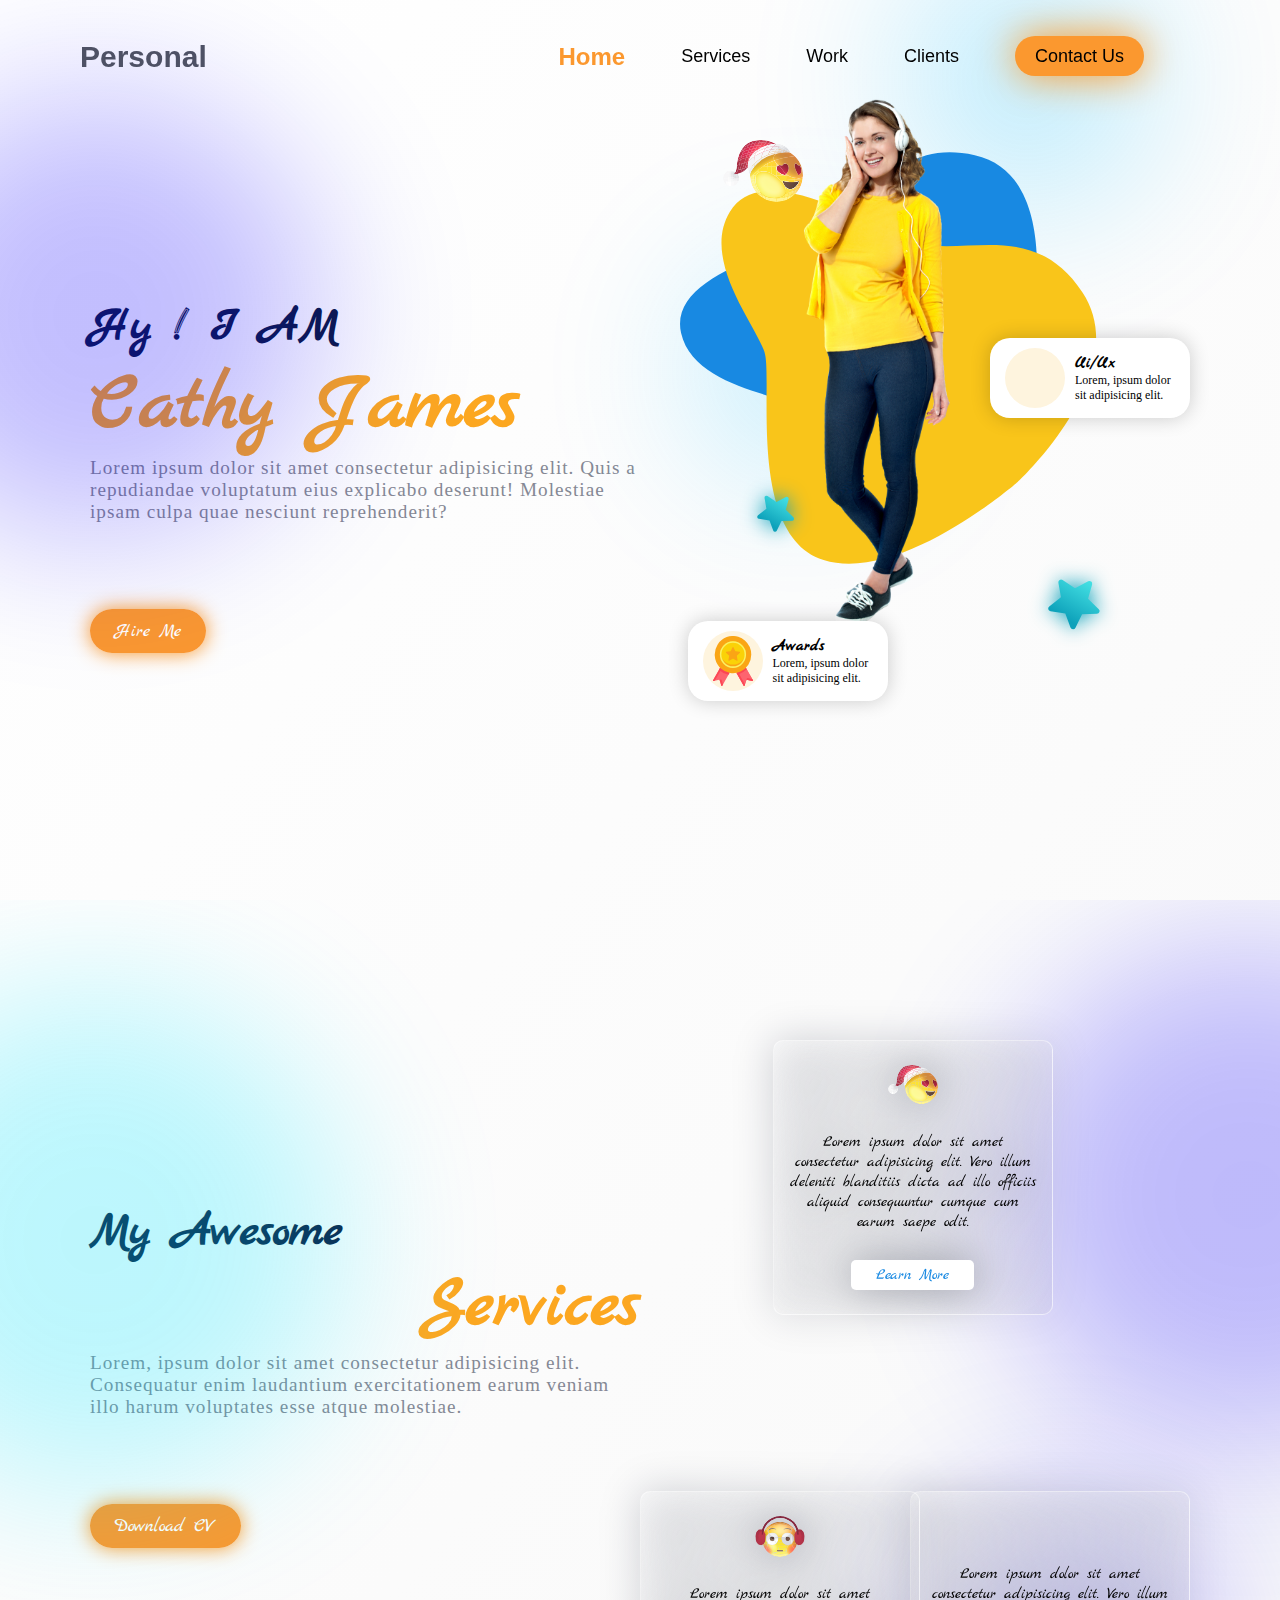
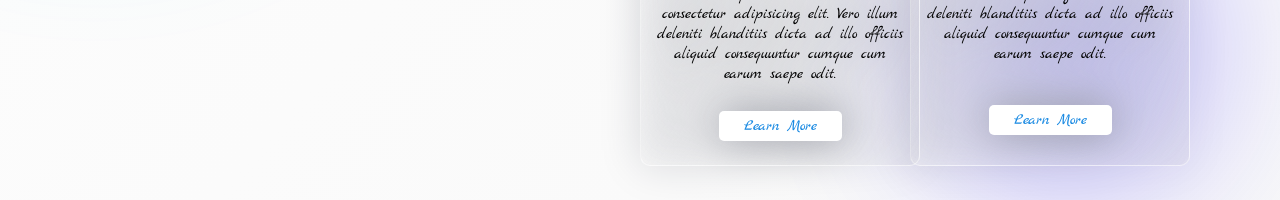
==== portfolio.html @ c38558e5 "Add : Home & Services Page" ====
<!DOCTYPE html>
<html lang="en">

<head>
    <meta charset="UTF-8">
    <meta http-equiv="X-UA-Compatible" content="IE=edge">
    <meta name="viewport" content="width=device-width, initial-scale=1.0">
    <title>Personal Portfolio</title>
    <!-- Box Icons -->
    <link rel="stylesheet" href="https://cdn.jsdelivr.net/npm/boxicons@latest/css/boxicons.min.css">
    <!-- Swiper JS - For Slider -->
    <link rel="stylesheet" href="https://unpkg.com/swiper/swiper-bundle.min.css" />
    <!-- Personal Styles -->
    <link rel="stylesheet" href="./css/portfolio.css">


</head>

<body>

    <!-- Navbar starts here -->
    <nav>
        <h2>Personal</h2>
        <ul class="menu" id="menu">
            <li><a href="#home" class="active">Home</a></li>
            <li><a href="#services">Services</a></li>
            <li><a href="#works">Work</a></li>
            <li><a href="#ourClients">Clients</a></li>
            <li><a href="#contactUs">Contact Us</a></li>
        </ul>
        <i class='bx bx-menu-alt-right toggleMenu' id="toggleMenu"></i>
    </nav>

    <!-- Main sections starts here -->
    <main>

        <!-- Home Section -->
        <section class="home" id="home">
            <div class="circlesLayer">
                <div class="circle circle1"></div>
                <div class="circle circle2"></div>
                <div class="circle circle3"></div>
            </div>

            <div class="container">
                <div class="textContainer">
                    <h2>Hy ! I AM</h2>
                    <h2>Cathy James</h2>
                    <p>Lorem ipsum dolor sit amet consectetur adipisicing elit. Quis a repudiandae voluptatum eius
                        explicabo deserunt! Molestiae ipsam culpa quae nesciunt reprehenderit?</p>

                    <a href="#"> Hire Me</a>
                </div>
                <div class="imageContainer">

                    <img src="./img/lady_bgpath.svg" alt="" class="image_bg_layer absolute">

                    <img class="profile_img absolute" src="./img/lady_img.png" alt="" srcset="">

                    <img class="profile_smiley absolute" src="./img/smiley_1.svg" alt="">

                    <img src="./img/Star.svg" alt="" class="start1 absolute">
                    <img src="./img/star_2.svg" alt="" class="start2 absolute">
                    <img src="./img/star_3.svg" alt="" class="start3 absolute">

                    <div class="absolute box ui_box">
                        <div class="image_container">

                            <div class="circle">
                                <img src="./img/smiley_2.svg" alt="">
                            </div>
                        </div>

                        <div class="text_container">
                            <h2>Ui/Ux</h2>
                            <p>Lorem, ipsum dolor sit adipisicing elit.</p>
                        </div>
                    </div>
                    <div class="absolute box awards_box">
                        <div class="image_container">
                            <div class="circle">
                                <img src="./img/medal.svg" alt="">
                            </div>

                        </div>

                        <div class="text_container">
                            <h2>Awards</h2>
                            <p>Lorem, ipsum dolor sit adipisicing elit.</p>
                        </div>
                    </div>

                </div>
            </div>
        </section>


        <!-- ---------------------Services------------------------- -->
        <section class="services" id="services">
            <div class="circlesLayer">
                <div class="circle circle1"></div>
                <div class="circle circle2"></div>
                <div class="circle circle3"></div>
            </div>


            <div class="container">
                <div class="leftContainer">
                    <h2>My Awesome</h2>
                    <h2>Services</h2>

                    <p>Lorem, ipsum dolor sit amet consectetur adipisicing elit. Consequatur enim laudantium
                        exercitationem
                        earum veniam illo harum voluptates esse atque molestiae.</p>

                    <a href="#">Download CV</a>
                </div>
                <div class="rightContainer">
                    <div class="boxes">

                        <div class="box box1">
                            <img src="./img/smiley_1.svg" alt="" srcset="">
                            <p>Lorem ipsum dolor sit amet consectetur adipisicing elit. Vero illum deleniti blanditiis
                                dicta ad illo officiis aliquid consequuntur cumque cum earum saepe odit.</p>

                            <a href="#">Learn More</a>
                        </div>
                        <div class="box box2">
                            <img src="./img/smiley_2.svg" alt="" srcset="">
                            <p>Lorem ipsum dolor sit amet consectetur adipisicing elit. Vero illum deleniti blanditiis
                                dicta ad illo officiis aliquid consequuntur cumque cum earum saepe odit.</p>

                            <a href="#">Learn More</a>
                        </div>
                        <div class="box box3">
                            <img src="./img/smiley_3.svg" alt="" srcset="">
                            <p>Lorem ipsum dolor sit amet consectetur adipisicing elit. Vero illum deleniti blanditiis
                                dicta ad illo officiis aliquid consequuntur cumque cum earum saepe odit.</p>

                            <a href="#">Learn More</a>
                        </div>
                    </div>
                </div>
            </div>
        </section>
    </main>


    <script src="./js/main.js"></script>
    <!-- <script src="./js/swiperScript.js"></script> -->
</body>

</html>
---- css/portfolio.css ----
@import url(https://fonts.googleapis.com/css?family=Marck+Script:regular);
* {
  margin: 0;
  padding: 0;
  -webkit-box-sizing: border-box;
          box-sizing: border-box;
}

html {
  scroll-behavior: smooth;
}

body {
  font-family: "Marck Script", cursive;
}

body::-webkit-scrollbar {
  width: 10px;
}

body::-webkit-scrollbar-track {
  background: #f1f1f1;
}

body::-webkit-scrollbar-thumb {
  background: #4e5165;
  border-radius: 10px;
}

body::-webkit-scrollbar-thumb:hover {
  background: #fb9825;
}

a {
  text-decoration: none;
}

h1, h2, h3, h4, h5, p {
  margin: 0 !important;
  padding: 0 !important;
}

.absolute {
  position: absolute;
}

nav {
  position: fixed;
  z-index: 101;
  display: -webkit-box;
  display: -ms-flexbox;
  display: flex;
  -webkit-box-pack: justify;
      -ms-flex-pack: justify;
          justify-content: space-between;
  width: 100%;
  padding: 40px 80px;
}

@media screen and (max-width: 500px) {
  nav {
    padding: 10px 25px;
  }
}

nav h2 {
  font-size: 30px;
  font-family: "Segoe UI", Tahoma, Geneva, Verdana, sans-serif;
  font-weight: 700;
  color: #4e5165;
}

nav .toggleMenu {
  display: none;
  font-size: 2rem;
  color: #4e5165;
  cursor: pointer;
}

@media screen and (max-width: 500px) {
  nav .toggleMenu {
    display: block;
  }
}

nav .menu {
  display: -webkit-box;
  display: -ms-flexbox;
  display: flex;
  -webkit-box-pack: center;
      -ms-flex-pack: center;
          justify-content: center;
  -webkit-box-align: center;
      -ms-flex-align: center;
          align-items: center;
  -webkit-transition: all 0.5s ease-in-out;
  transition: all 0.5s ease-in-out;
}

nav .menu li {
  list-style: none;
  margin-right: 3.5rem;
  cursor: pointer;
  -webkit-transition: all 0.5s ease;
  transition: all 0.5s ease;
}

nav .menu li a {
  font-family: "Segoe UI", Tahoma, Geneva, Verdana, sans-serif;
  font-size: 18px;
  font-weight: 500;
  color: #000000;
  -webkit-transition: all 0.5s ease;
  transition: all 0.5s ease;
}

nav .menu li a.active {
  color: #fb982f;
  font-size: 24px;
  font-weight: 700;
}

nav .menu li:last-child a {
  background: #fb982f;
  padding: 10px 20px;
  border-radius: 50px;
  -webkit-filter: drop-shadow(0px 0px 20px #fb9825);
          filter: drop-shadow(0px 0px 20px #fb9825);
}

nav .menu li:hover a {
  color: #fb982f;
}

nav .menu li:hover:last-child a {
  color: #fff;
  padding: 10px 30px;
}

@media screen and (max-width: 500px) {
  nav .menu {
    width: 100%;
    opacity: 0;
    height: 0px;
    background: #fff;
    position: absolute;
    top: 50px;
    left: 0;
    display: -webkit-box;
    display: -ms-flexbox;
    display: flex;
    -webkit-box-orient: vertical;
    -webkit-box-direction: normal;
        -ms-flex-direction: column;
            flex-direction: column;
    -webkit-box-pack: space-evenly;
        -ms-flex-pack: space-evenly;
            justify-content: space-evenly;
    -webkit-box-align: center;
        -ms-flex-align: center;
            align-items: center;
    -webkit-box-shadow: 1px 3px 20px rgba(0, 0, 0, 0.12);
            box-shadow: 1px 3px 20px rgba(0, 0, 0, 0.12);
  }
  nav .menu.active {
    height: 500px;
    opacity: 1;
  }
}

main {
  position: absolute;
  width: 100%;
  height: auto;
  background: linear-gradient(310deg, rgba(128, 128, 128, 0.05) 0%, rgba(255, 255, 255, 0.6) 100%);
  top: 0;
  left: 0;
  z-index: 1;
}

section {
  position: relative;
  width: 100%;
  height: 100vh;
  margin: 0;
  overflow-x: hidden;
}

section.home {
  padding: 100px 50px 60px 50px;
}

@media screen and (max-width: 500px) {
  section.home {
    padding: 25px;
  }
}

section.home .circlesLayer {
  z-index: -1;
}

section.home .circlesLayer .circle {
  border-radius: 50%;
  opacity: 0.25;
  -webkit-filter: blur(80px);
          filter: blur(80px);
  position: absolute;
}

section.home .circlesLayer .circle.circle1 {
  width: 450px;
  height: 450px;
  background: #1100ff;
  top: 10%;
  left: -10%;
}

section.home .circlesLayer .circle.circle2 {
  width: 250px;
  height: 250px;
  background: #00b9ff;
  top: -5%;
  right: 10%;
}

section.home .circlesLayer .circle.circle3 {
  width: 200px;
  height: 200px;
  background: #00b9ff;
  top: 30%;
  right: 30%;
}

section.home .container {
  display: -webkit-box;
  display: -ms-flexbox;
  display: flex;
  width: 100%;
  height: 100%;
  -webkit-box-align: center;
      -ms-flex-align: center;
          align-items: center;
  padding: 40px;
}

@media screen and (max-width: 500px) {
  section.home .container {
    padding: 0px;
    -webkit-box-orient: vertical;
    -webkit-box-direction: reverse;
        -ms-flex-direction: column-reverse;
            flex-direction: column-reverse;
  }
}

section.home .container .textContainer {
  width: 50%;
}

@media screen and (max-width: 500px) {
  section.home .container .textContainer {
    width: 100%;
    height: 50%;
    display: -webkit-box;
    display: -ms-flexbox;
    display: flex;
    -webkit-box-orient: vertical;
    -webkit-box-direction: normal;
        -ms-flex-direction: column;
            flex-direction: column;
    -webkit-box-pack: space-evenly;
        -ms-flex-pack: space-evenly;
            justify-content: space-evenly;
    z-index: 25;
  }
}

section.home .container .textContainer h2 {
  margin: 20px 0;
  font-size: 3rem;
  color: #0b1b43;
}

@media screen and (max-width: 500px) {
  section.home .container .textContainer h2 {
    margin: 10px 0;
    font-size: 1.5rem;
    text-align: right;
  }
}

section.home .container .textContainer h2:nth-child(2) {
  font-size: 5rem;
  color: #fca720;
}

section.home .container .textContainer p {
  margin-bottom: 6rem !important;
  font-size: 1.2rem;
  font-family: Cambria, Cochin, Georgia, Times, "Times New Roman", serif;
  color: #858894;
  letter-spacing: 1px;
}

@media screen and (max-width: 500px) {
  section.home .container .textContainer p {
    text-align: center;
    margin-bottom: 10px;
  }
}

section.home .container .textContainer a {
  background: #fb982f;
  padding: 10px 25px;
  border-radius: 50px;
  -webkit-box-shadow: 0px 0px 20px #fb9825;
          box-shadow: 0px 0px 20px #fb9825;
  color: #fff;
  font-size: 1.2rem;
  -webkit-transition: all 0.3s ease-in-out;
  transition: all 0.3s ease-in-out;
}

section.home .container .textContainer a:hover {
  padding: 10px 60px;
}

@media screen and (max-width: 500px) {
  section.home .container .textContainer a {
    text-align: center;
  }
}

section.home .container .imageContainer {
  width: 50%;
  position: relative;
  height: 100%;
}

@media screen and (max-width: 500px) {
  section.home .container .imageContainer {
    width: 100%;
    height: 50%;
  }
}

section.home .container .imageContainer .image_bg_layer {
  width: 550px;
  top: -10%;
  right: 8%;
}

@media screen and (max-width: 500px) {
  section.home .container .imageContainer .image_bg_layer {
    width: 350px;
    top: 10%;
    right: 20%;
  }
}

section.home .container .imageContainer .profile_img {
  width: 400px;
  top: -10%;
  right: 20%;
}

@media screen and (max-width: 500px) {
  section.home .container .imageContainer .profile_img {
    width: 300px;
    top: 10%;
    right: 20%;
  }
}

section.home .container .imageContainer .profile_smiley {
  width: 80px;
  left: 15%;
}

@media screen and (max-width: 500px) {
  section.home .container .imageContainer .profile_smiley {
    left: 0%;
    top: 20%;
  }
}

section.home .container .imageContainer .start1 {
  width: 100px;
  right: 7%;
  -webkit-filter: drop-shadow(0px 0px 10px #16a933);
          filter: drop-shadow(0px 0px 10px #16a933);
}

section.home .container .imageContainer .start2 {
  width: 70px;
  right: 15%;
  bottom: 25%;
  -webkit-filter: drop-shadow(0px 0px 10px #0da1ba);
          filter: drop-shadow(0px 0px 10px #0da1ba);
}

@media screen and (max-width: 500px) {
  section.home .container .imageContainer .start2 {
    bottom: 0%;
  }
}

section.home .container .imageContainer .start3 {
  width: 50px;
  bottom: 40%;
  left: 20%;
  -webkit-filter: drop-shadow(0px 0px 10px #0da1ba);
          filter: drop-shadow(0px 0px 10px #0da1ba);
}

@media screen and (max-width: 500px) {
  section.home .container .imageContainer .start3 {
    bottom: 10%;
    left: 5%;
  }
}

section.home .container .imageContainer .box {
  width: 200px;
  height: 80px;
  border-radius: 20px;
  background: #fff;
  display: -webkit-box;
  display: -ms-flexbox;
  display: flex;
  -webkit-box-pack: center;
      -ms-flex-pack: center;
          justify-content: center;
  -webkit-box-align: center;
      -ms-flex-align: center;
          align-items: center;
  padding: 10px;
  -webkit-box-shadow: 0 0 20px rgba(0, 0, 0, 0.2);
          box-shadow: 0 0 20px rgba(0, 0, 0, 0.2);
}

section.home .container .imageContainer .box .image_container {
  -webkit-box-flex: 0.4;
      -ms-flex: 0.4;
          flex: 0.4;
  height: 100%;
  display: -webkit-box;
  display: -ms-flexbox;
  display: flex;
  -webkit-box-pack: center;
      -ms-flex-pack: center;
          justify-content: center;
  -webkit-box-align: center;
      -ms-flex-align: center;
          align-items: center;
}

section.home .container .imageContainer .box .image_container .circle {
  width: 60px;
  height: 60px;
  border-radius: 50%;
  background: #fef4de;
  display: -webkit-box;
  display: -ms-flexbox;
  display: flex;
  -webkit-box-pack: center;
      -ms-flex-pack: center;
          justify-content: center;
  -webkit-box-align: center;
      -ms-flex-align: center;
          align-items: center;
}

section.home .container .imageContainer .box .image_container .circle img {
  width: 40px;
}

section.home .container .imageContainer .box .text_container {
  height: 100%;
  margin-left: 5px;
  -webkit-box-flex: 0.6;
      -ms-flex: 0.6;
          flex: 0.6;
  display: -webkit-box;
  display: -ms-flexbox;
  display: flex;
  -webkit-box-orient: vertical;
  -webkit-box-direction: normal;
      -ms-flex-direction: column;
          flex-direction: column;
  -webkit-box-pack: center;
      -ms-flex-pack: center;
          justify-content: center;
}

section.home .container .imageContainer .box .text_container h2 {
  font-size: 16px;
  font-weight: bold;
}

section.home .container .imageContainer .box .text_container p {
  font-size: 12px;
  font-family: cursive;
}

section.home .container .imageContainer .box.ui_box {
  right: 0%;
  top: 30%;
}

@media screen and (max-width: 500px) {
  section.home .container .imageContainer .box.ui_box {
    right: -4%;
    top: 40%;
  }
}

section.home .container .imageContainer .box.awards_box {
  bottom: 15%;
  right: 55%;
}

@media screen and (max-width: 500px) {
  section.home .container .imageContainer .box.awards_box {
    bottom: -15%;
    left: -4%;
  }
}

section.services {
  padding: 100px 50px 60px 50px;
}

@media screen and (max-width: 500px) {
  section.services {
    padding: 25px;
  }
}

section.services .circlesLayer {
  z-index: -1;
}

section.services .circlesLayer .circle {
  border-radius: 50%;
  opacity: 0.25;
  -webkit-filter: blur(80px);
          filter: blur(80px);
  position: absolute;
}

section.services .circlesLayer .circle.circle1 {
  width: 500px;
  height: 500px;
  background: #00e5ff;
  top: 10%;
  left: -12%;
}

section.services .circlesLayer .circle.circle2 {
  width: 500px;
  height: 500px;
  background: #1100ff;
  top: 5%;
  right: -17%;
}

section.services .circlesLayer .circle.circle3 {
  width: 300px;
  height: 300px;
  background: #1100ff;
  bottom: 0;
  right: 5%;
}

section.services .container {
  display: -webkit-box;
  display: -ms-flexbox;
  display: flex;
  width: 100%;
  height: 100%;
  -webkit-box-align: center;
      -ms-flex-align: center;
          align-items: center;
  padding: 40px;
}

@media screen and (max-width: 500px) {
  section.services .container {
    padding: 0px;
    -webkit-box-orient: vertical;
    -webkit-box-direction: reverse;
        -ms-flex-direction: column-reverse;
            flex-direction: column-reverse;
  }
}

section.services .container .leftContainer {
  width: 50%;
}

@media screen and (max-width: 500px) {
  section.services .container .leftContainer {
    width: 100%;
    height: 50%;
    display: -webkit-box;
    display: -ms-flexbox;
    display: flex;
    -webkit-box-orient: vertical;
    -webkit-box-direction: normal;
        -ms-flex-direction: column;
            flex-direction: column;
    z-index: 25;
    padding-top: 30px;
  }
}

section.services .container .leftContainer h2 {
  margin: 20px 0;
  font-size: 3rem;
  color: #0b1b43;
}

@media screen and (max-width: 500px) {
  section.services .container .leftContainer h2 {
    font-size: 1.5rem;
    text-align: left;
  }
}

section.services .container .leftContainer h2:nth-child(2) {
  font-size: 4.5rem;
  color: #fca720;
  text-align: right;
}

section.services .container .leftContainer p {
  margin-bottom: 6rem !important;
  font-size: 1.2rem;
  font-family: Cambria, Cochin, Georgia, Times, "Times New Roman", serif;
  color: #858894;
  letter-spacing: 1px;
}

@media screen and (max-width: 500px) {
  section.services .container .leftContainer p {
    text-align: center;
    margin-bottom: 10px !important;
    font-size: 16px;
  }
}

section.services .container .leftContainer a {
  background: #fb982f;
  padding: 10px 25px;
  border-radius: 50px;
  -webkit-box-shadow: 0px 0px 20px #fb9825;
          box-shadow: 0px 0px 20px #fb9825;
  color: #fff;
  font-size: 1.2rem;
  -webkit-transition: all 0.3s ease-in-out;
  transition: all 0.3s ease-in-out;
}

section.services .container .leftContainer a:hover {
  padding: 10px 60px;
}

@media screen and (max-width: 500px) {
  section.services .container .leftContainer a {
    text-align: center;
  }
}

section.services .container .rightContainer {
  width: 50%;
  height: 100%;
  position: relative;
}

@media screen and (max-width: 500px) {
  section.services .container .rightContainer {
    width: 100%;
  }
}

section.services .container .rightContainer .box {
  position: absolute;
  background: linear-gradient(300deg, rgba(128, 128, 128, 0.05) 0%, rgba(255, 255, 255, 0.4) 100%);
  width: 280px;
  height: 275px;
  border-radius: 10px;
  -webkit-filter: drop-shadow(0 0 20px #858894);
          filter: drop-shadow(0 0 20px #858894);
  border: 1px solid rgba(255, 255, 255, 0.5);
  display: -webkit-box;
  display: -ms-flexbox;
  display: flex;
  -webkit-box-orient: vertical;
  -webkit-box-direction: normal;
      -ms-flex-direction: column;
          flex-direction: column;
  -ms-flex-pack: distribute;
      justify-content: space-around;
  -webkit-box-align: center;
      -ms-flex-align: center;
          align-items: center;
  padding: 10px 15px;
}

section.services .container .rightContainer .box img {
  width: 50px;
}

@media screen and (max-width: 500px) {
  section.services .container .rightContainer .box img {
    width: 40px;
  }
}

section.services .container .rightContainer .box p {
  text-align: center;
}

@media screen and (max-width: 500px) {
  section.services .container .rightContainer .box p {
    font-size: 14px;
  }
}

section.services .container .rightContainer .box a {
  padding: 5px 25px;
  background: #fff;
  border-radius: 5px;
  color: #1889e2;
  font-size: 16px;
  -webkit-transition: all 0.3s ease-in-out;
  transition: all 0.3s ease-in-out;
}

section.services .container .rightContainer .box a:hover {
  color: #05538f;
  font-weight: bold;
}

section.services .container .rightContainer .box.box1 {
  top: 0;
  right: 25%;
}

@media screen and (max-width: 500px) {
  section.services .container .rightContainer .box.box1 {
    top: 0;
    right: 25%;
  }
}

section.services .container .rightContainer .box.box2 {
  bottom: -10%;
  right: 0;
}

@media screen and (max-width: 500px) {
  section.services .container .rightContainer .box.box2 {
    bottom: 0;
    right: 0;
  }
}

section.services .container .rightContainer .box.box3 {
  left: 0;
  bottom: -10%;
}

@media screen and (max-width: 500px) {
  section.services .container .rightContainer .box.box3 {
    left: 0;
    bottom: 0;
  }
}

@media screen and (max-width: 500px) {
  section.services .container .rightContainer .box {
    width: 200px;
    height: 225px;
  }
}
/*# sourceMappingURL=portfolio.css.map */
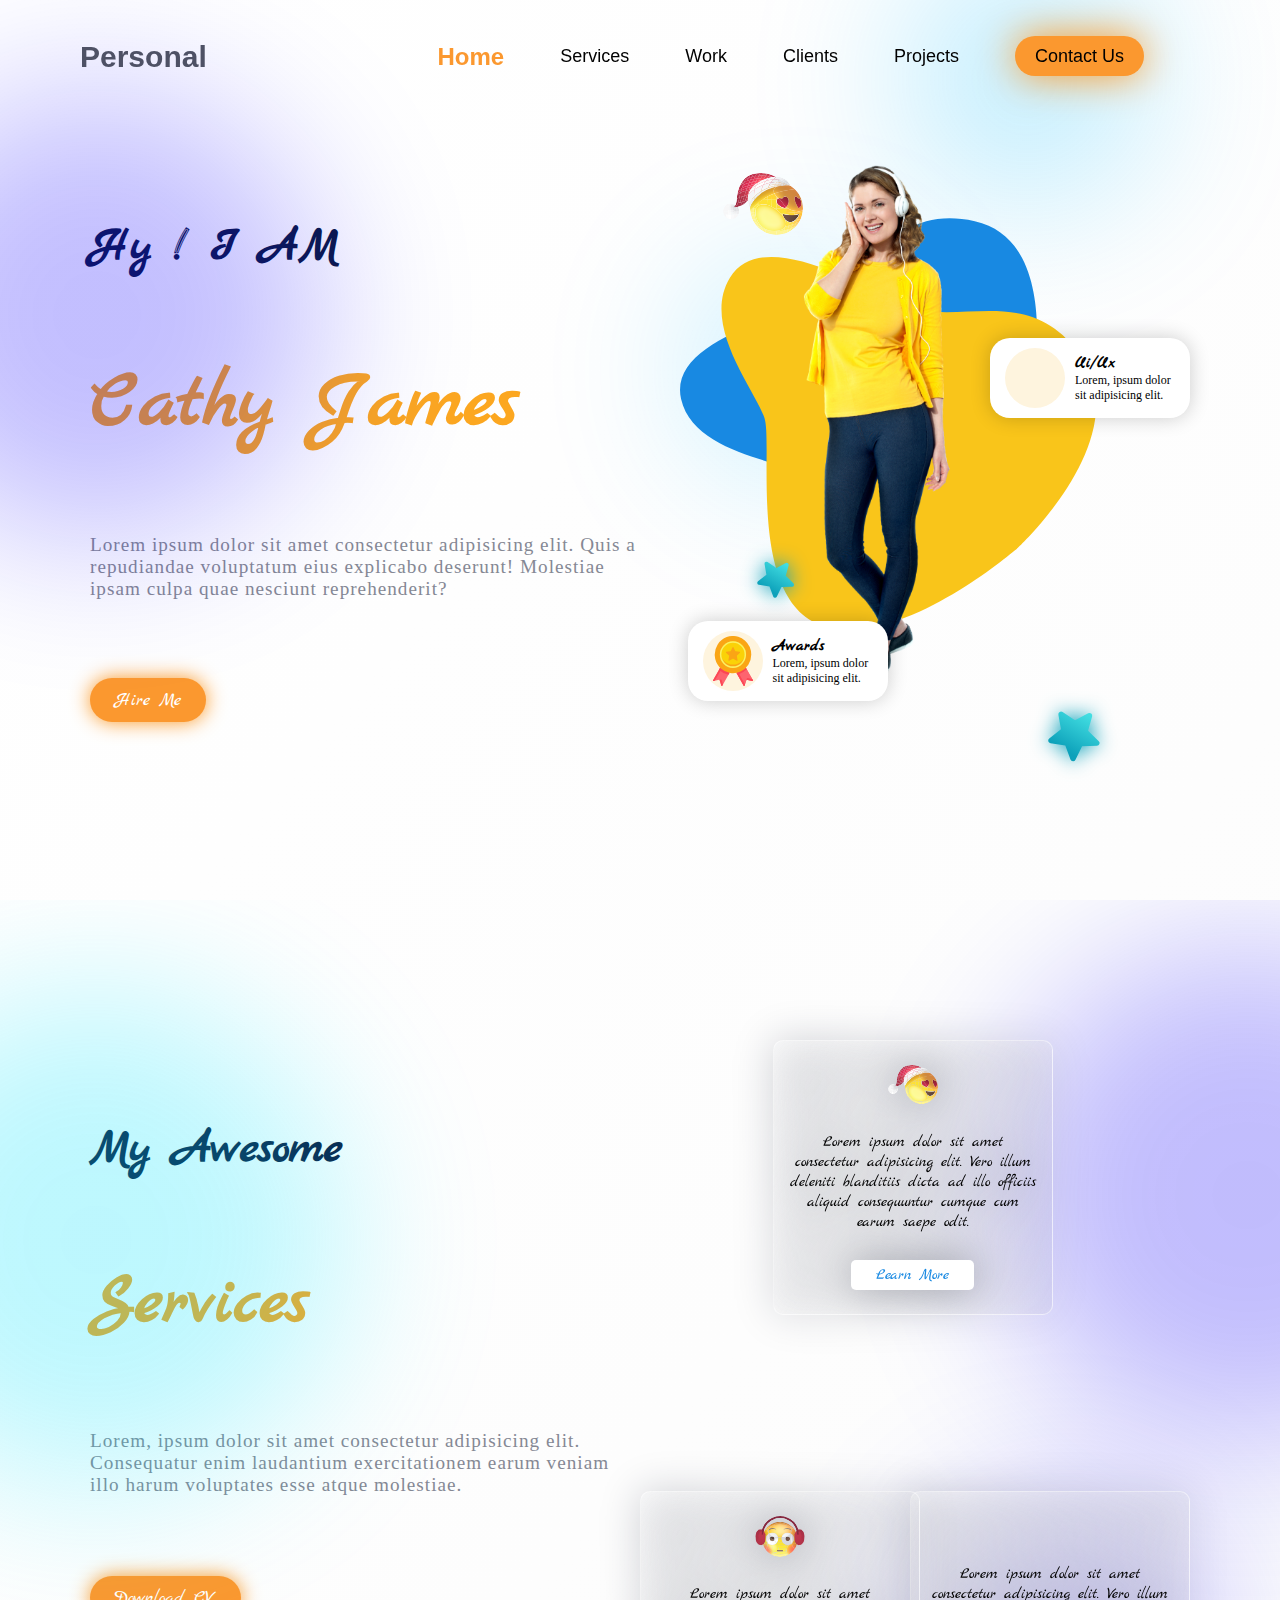
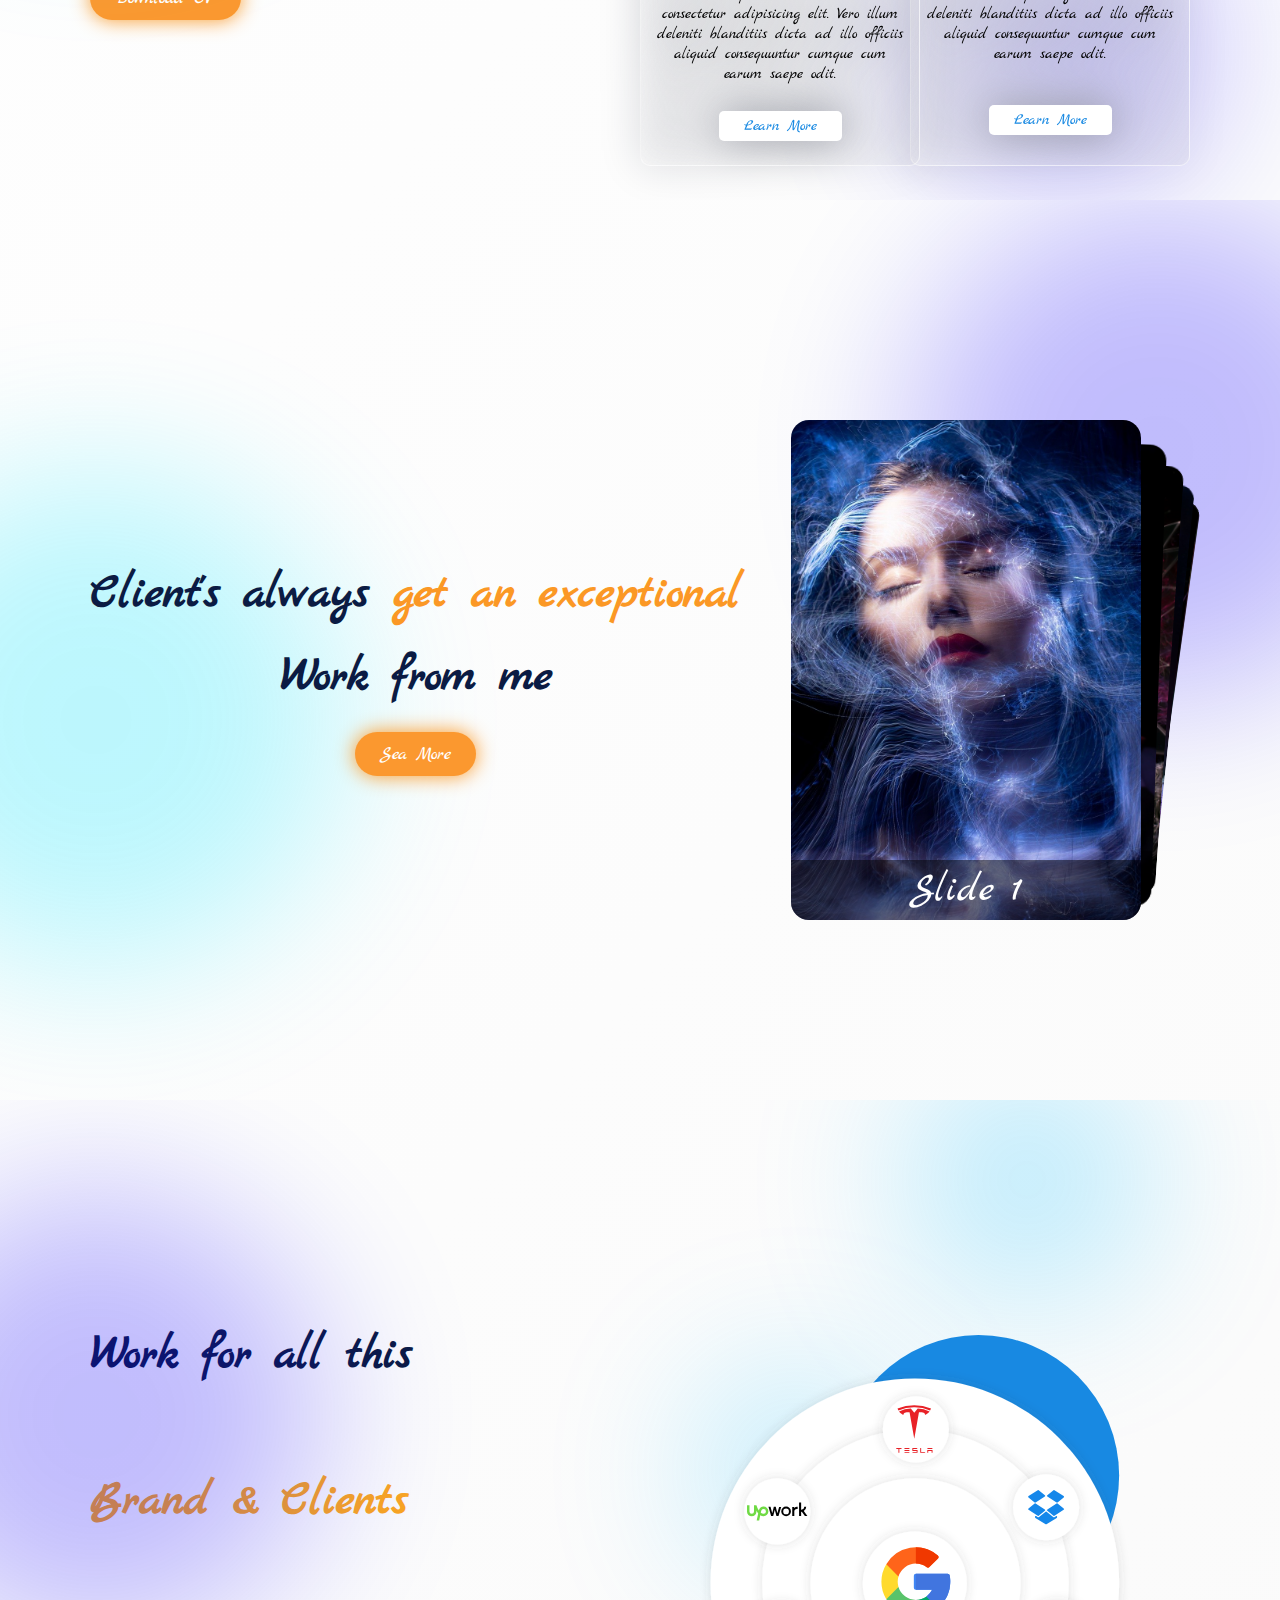
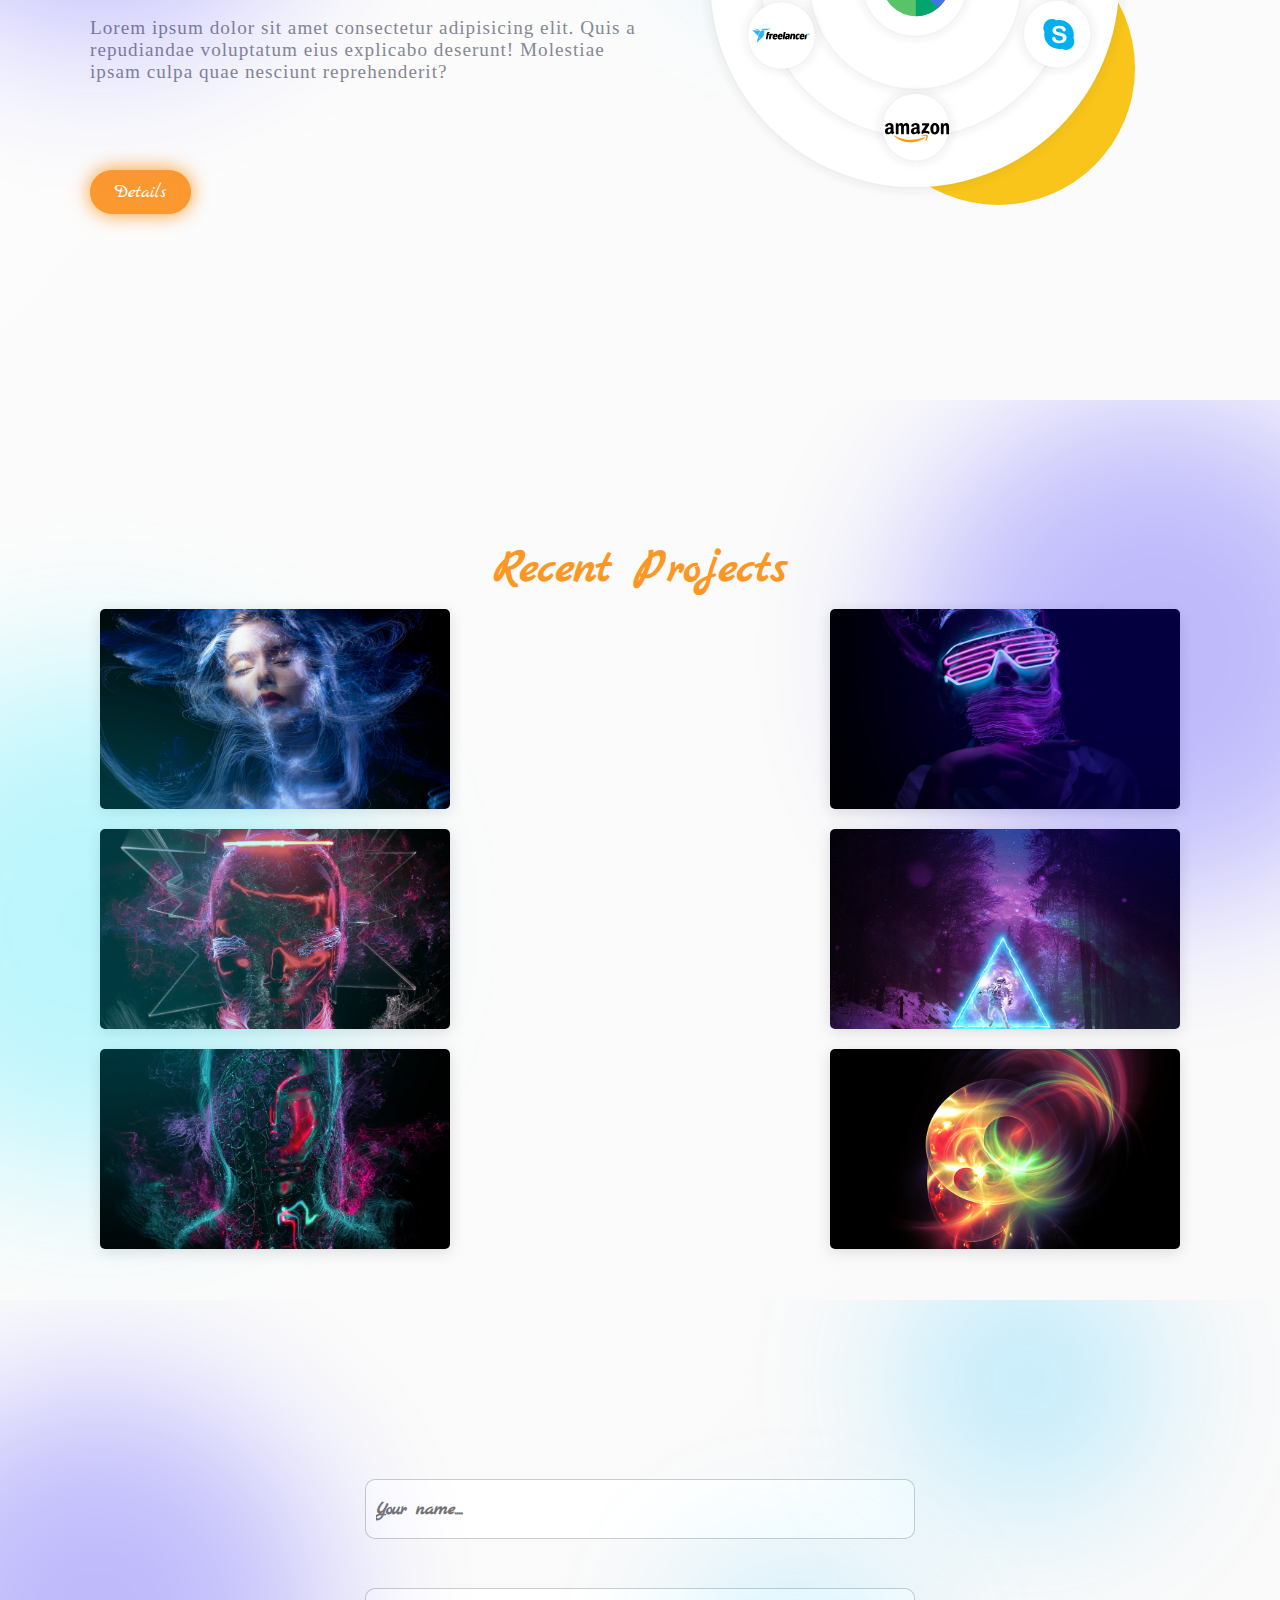
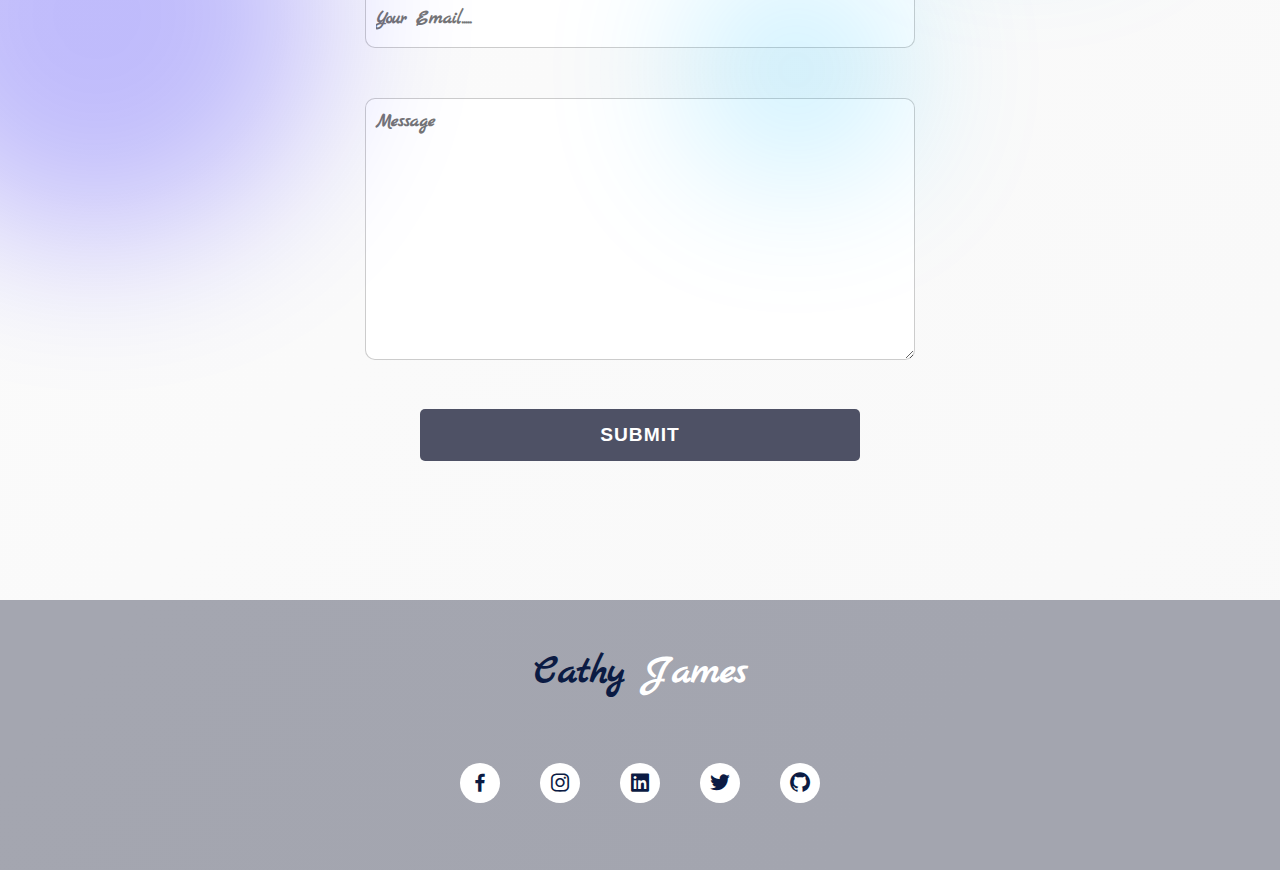
==== commit dab57ef5: "Mobile Screen Updated" ====
--- a/portfolio.html
+++ b/portfolio.html
@@ -25,7 +25,8 @@
             <li><a href="#home" class="active">Home</a></li>
             <li><a href="#services">Services</a></li>
             <li><a href="#works">Work</a></li>
-            <li><a href="#ourClients">Clients</a></li>
+            <li><a href="#clients">Clients</a></li>
+            <li><a href="#projects">Projects</a></li>
             <li><a href="#contactUs">Contact Us</a></li>
         </ul>
         <i class='bx bx-menu-alt-right toggleMenu' id="toggleMenu"></i>
@@ -143,11 +144,130 @@
                 </div>
             </div>
         </section>
+
+        <!-- ---------------------------Works Section----------------------- -->
+        <section class="works" id="works">
+            <div class="circlesLayer">
+                <div class="circle circle1"></div>
+                <div class="circle circle2"></div>
+            </div>
+
+            <div class="container">
+                <div class="textcontainer">
+                    <h2>Client's always <span>get an exceptional</span> </h2>
+                    <h2>Work from me</h2>
+                    <a href="#">Sea More</a>
+                </div>
+
+                <div class="swiper mySwiper">
+                    <div class="swiper-wrapper">
+                        <div class="swiper-slide"><img src="./img/slide1.jpg" alt=""><span>Slide 1</span> </div>
+                        <div class="swiper-slide"><img src="./img/slide2.jpg" alt=""><span>Slide 2</span> </div>
+                        <div class="swiper-slide"><img src="./img/slide3.jpg" alt=""><span>Slide 3</span> </div>
+                        <div class="swiper-slide"><img src="./img/slide4.jpg" alt=""><span>Slide 4</span> </div>
+                        <div class="swiper-slide"><img src="./img/slide5.jpg" alt=""><span>Slide 5</span> </div>
+                        <div class="swiper-slide"><img src="./img/slide6.png" alt=""><span>Slide 6</span> </div>
+                        <div class="swiper-slide"><img src="./img/slide7.jpg" alt=""><span>Slide 7</span> </div>
+                        <div class="swiper-slide"><img src="./img/slide8.jpg" alt=""><span>Slide 8</span> </div>
+                        <div class="swiper-slide"><img src="./img/slide9.jpg" alt=""><span>Slide 9</span> </div>
+                        <div class="swiper-slide"><img src="./img/slide10.jpg" alt=""><span>Slide 10</span> </div>
+                    </div>
+                </div>
+            </div>
+        </section>
+
+
+        <!-- Clients -->
+        <section class="clients" id="clients">
+            <div class="circlesLayer">
+                <div class="circle circle1"></div>
+                <div class="circle circle2"></div>
+                <div class="circle circle3"></div>
+            </div>
+
+            <div class="container">
+                <div class="textContainer">
+                    <h2>Work for all this</h2>
+                    <h2>Brand & Clients</h2>
+                    <p>Lorem ipsum dolor sit amet consectetur adipisicing elit. Quis a repudiandae voluptatum eius
+                        explicabo deserunt! Molestiae ipsam culpa quae nesciunt reprehenderit?</p>
+
+                    <a href="#"> Details</a>
+                </div>
+                <div class="imageContainer">
+                    <img src="./img/Circle_group.svg" alt="" srcset="">
+                </div>
+            </div>
+        </section>
+
+
+        <!-- Recent Projects -->
+        <section class="projects" id="projects">
+            <div class="circlesLayer">
+                <div class="circle circle1"></div>
+                <div class="circle circle2"></div>
+            </div>
+
+            <div class="container">
+                <h2>Recent Projects</h2>
+                <div class="wrapper">
+                    <div class="imgBox"><img src="./img/slide1.jpg" /></div>
+                    <div class="imgBox"><img src="./img/slide2.jpg" /></div>
+                    <div class="imgBox"><img src="./img/slide3.jpg" /></div>
+                    <div class="imgBox"><img src="./img/slide4.jpg" /></div>
+                    <div class="imgBox"><img src="./img/slide5.jpg" /></div>
+                    <div class="imgBox"><img src="./img/slide6.png" /></div>
+                </div>
+            </div>
+        </section>
+
+
+        <!-- Contact -->
+        <section class="contactUs" id="contactUs">
+            <div class="circlesLayer">
+                <div class="circle circle1"></div>
+                <div class="circle circle2"></div>
+                <div class="circle circle3"></div>
+            </div>
+            <div class="container">
+                <div class="inputBox">
+                    <input type="text" name="" id="" placeholder="Your name...." />
+                </div>
+
+                <div class="inputBox">
+                    <input type="email" name="" id="" placeholder="Your Email....." />
+                </div>
+
+                <div class="inputBox">
+                    <textarea name="" id="" cols="30" rows="10" placeholder="Message"></textarea>
+                </div>
+
+                <div class="inputBox">
+                    <button type="button">Submit</button>
+                </div>
+            </div>
+        </section>
+
+
+        <!-- footer -->
+        <footer>
+            <h2>Cathy <span> James</span></h2>
+            <div class="socialMedia">
+                <div class="circle"><i class='bx bxl-facebook'></i></div>
+                <div class="circle"><i class='bx bxl-instagram'></i></div>
+                <div class="circle"><i class='bx bxl-linkedin-square'></i></div>
+                <div class="circle"><i class='bx bxl-twitter'></i></div>
+                <div class="circle"><i class='bx bxl-github'></i></div>
+            </div>
+        </footer>
     </main>
 
 
+
+
     <script src="./js/main.js"></script>
-    <!-- <script src="./js/swiperScript.js"></script> -->
+    <script src="https://unpkg.com/swiper/swiper-bundle.min.js"></script>
+    <script src="./js/swiperScript.js"></script>
 </body>
 
 </html>--- a/css/portfolio.css
+++ b/css/portfolio.css
@@ -58,6 +58,12 @@
 }
 
 @media screen and (max-width: 500px) {
+  nav {
+    padding: 10px 25px;
+  }
+}
+
+@media (min-width: 500px) and (max-width: 900px) {
   nav {
     padding: 10px 25px;
   }
@@ -103,6 +109,12 @@
   cursor: pointer;
   -webkit-transition: all 0.5s ease;
   transition: all 0.5s ease;
+}
+
+@media (min-width: 500px) and (max-width: 900px) {
+  nav .menu li {
+    margin-right: 2rem;
+  }
 }
 
 nav .menu li a {
@@ -254,24 +266,34 @@
   }
 }
 
+@media (min-width: 500px) and (max-width: 900px) {
+  section.home .container {
+    padding: 0px;
+  }
+}
+
 section.home .container .textContainer {
   width: 50%;
+  height: 100%;
+  -webkit-box-align: baseline;
+      -ms-flex-align: baseline;
+          align-items: baseline;
+  -webkit-box-pack: space-evenly;
+      -ms-flex-pack: space-evenly;
+          justify-content: space-evenly;
+  display: -webkit-box;
+  display: -ms-flexbox;
+  display: flex;
+  -webkit-box-orient: vertical;
+  -webkit-box-direction: normal;
+      -ms-flex-direction: column;
+          flex-direction: column;
 }
 
 @media screen and (max-width: 500px) {
   section.home .container .textContainer {
     width: 100%;
     height: 50%;
-    display: -webkit-box;
-    display: -ms-flexbox;
-    display: flex;
-    -webkit-box-orient: vertical;
-    -webkit-box-direction: normal;
-        -ms-flex-direction: column;
-            flex-direction: column;
-    -webkit-box-pack: space-evenly;
-        -ms-flex-pack: space-evenly;
-            justify-content: space-evenly;
     z-index: 25;
   }
 }
@@ -290,13 +312,24 @@
   }
 }
 
+@media (min-width: 500px) and (max-width: 900px) {
+  section.home .container .textContainer h2 {
+    font-size: 1.5rem;
+  }
+}
+
 section.home .container .textContainer h2:nth-child(2) {
   font-size: 5rem;
   color: #fca720;
 }
 
+@media (min-width: 500px) and (max-width: 900px) {
+  section.home .container .textContainer h2:nth-child(2) {
+    font-size: 3.5rem;
+  }
+}
+
 section.home .container .textContainer p {
-  margin-bottom: 6rem !important;
   font-size: 1.2rem;
   font-family: Cambria, Cochin, Georgia, Times, "Times New Roman", serif;
   color: #858894;
@@ -307,6 +340,12 @@
   section.home .container .textContainer p {
     text-align: center;
     margin-bottom: 10px;
+  }
+}
+
+@media (min-width: 500px) and (max-width: 900px) {
+  section.home .container .textContainer p {
+    font-size: 16px;
   }
 }
 
@@ -326,12 +365,6 @@
   padding: 10px 60px;
 }
 
-@media screen and (max-width: 500px) {
-  section.home .container .textContainer a {
-    text-align: center;
-  }
-}
-
 section.home .container .imageContainer {
   width: 50%;
   position: relative;
@@ -347,7 +380,6 @@
 
 section.home .container .imageContainer .image_bg_layer {
   width: 550px;
-  top: -10%;
   right: 8%;
 }
 
@@ -359,9 +391,16 @@
   }
 }
 
+@media (min-width: 500px) and (max-width: 900px) {
+  section.home .container .imageContainer .image_bg_layer {
+    width: 350px;
+    top: 10%;
+    right: 20%;
+  }
+}
+
 section.home .container .imageContainer .profile_img {
   width: 400px;
-  top: -10%;
   right: 20%;
 }
 
@@ -373,15 +412,31 @@
   }
 }
 
+@media (min-width: 500px) and (max-width: 900px) {
+  section.home .container .imageContainer .profile_img {
+    width: 300px;
+    top: 10%;
+    right: 20%;
+  }
+}
+
 section.home .container .imageContainer .profile_smiley {
   width: 80px;
   left: 15%;
+  top: 5%;
 }
 
 @media screen and (max-width: 500px) {
   section.home .container .imageContainer .profile_smiley {
     left: 0%;
     top: 20%;
+  }
+}
+
+@media (min-width: 500px) and (max-width: 900px) {
+  section.home .container .imageContainer .profile_smiley {
+    left: 0%;
+    top: 10%;
   }
 }
 
@@ -395,7 +450,7 @@
 section.home .container .imageContainer .start2 {
   width: 70px;
   right: 15%;
-  bottom: 25%;
+  bottom: 5%;
   -webkit-filter: drop-shadow(0px 0px 10px #0da1ba);
           filter: drop-shadow(0px 0px 10px #0da1ba);
 }
@@ -408,7 +463,7 @@
 
 section.home .container .imageContainer .start3 {
   width: 50px;
-  bottom: 40%;
+  bottom: 30%;
   left: 20%;
   -webkit-filter: drop-shadow(0px 0px 10px #0da1ba);
           filter: drop-shadow(0px 0px 10px #0da1ba);
@@ -416,7 +471,14 @@
 
 @media screen and (max-width: 500px) {
   section.home .container .imageContainer .start3 {
-    bottom: 10%;
+    bottom: 25%;
+    left: 5%;
+  }
+}
+
+@media (min-width: 500px) and (max-width: 900px) {
+  section.home .container .imageContainer .start3 {
+    bottom: 40%;
     left: 5%;
   }
 }
@@ -440,6 +502,20 @@
           box-shadow: 0 0 20px rgba(0, 0, 0, 0.2);
 }
 
+@media screen and (max-width: 500px) {
+  section.home .container .imageContainer .box {
+    width: 150px;
+    height: 55px;
+  }
+}
+
+@media (min-width: 500px) and (max-width: 900px) {
+  section.home .container .imageContainer .box {
+    width: 150px;
+    height: 55px;
+  }
+}
+
 section.home .container .imageContainer .box .image_container {
   -webkit-box-flex: 0.4;
       -ms-flex: 0.4;
@@ -474,6 +550,32 @@
 
 section.home .container .imageContainer .box .image_container .circle img {
   width: 40px;
+}
+
+@media screen and (max-width: 500px) {
+  section.home .container .imageContainer .box .image_container .circle img {
+    width: 30px;
+  }
+}
+
+@media (min-width: 500px) and (max-width: 900px) {
+  section.home .container .imageContainer .box .image_container .circle img {
+    width: 30px;
+  }
+}
+
+@media screen and (max-width: 500px) {
+  section.home .container .imageContainer .box .image_container .circle {
+    width: 40px;
+    height: 40px;
+  }
+}
+
+@media (min-width: 500px) and (max-width: 900px) {
+  section.home .container .imageContainer .box .image_container .circle {
+    width: 40px;
+    height: 40px;
+  }
 }
 
 section.home .container .imageContainer .box .text_container {
@@ -504,6 +606,18 @@
   font-family: cursive;
 }
 
+@media screen and (max-width: 500px) {
+  section.home .container .imageContainer .box .text_container p {
+    font-size: 8px;
+  }
+}
+
+@media (min-width: 500px) and (max-width: 900px) {
+  section.home .container .imageContainer .box .text_container p {
+    font-size: 8px;
+  }
+}
+
 section.home .container .imageContainer .box.ui_box {
   right: 0%;
   top: 30%;
@@ -523,7 +637,7 @@
 
 @media screen and (max-width: 500px) {
   section.home .container .imageContainer .box.awards_box {
-    bottom: -15%;
+    bottom: 5%;
     left: -4%;
   }
 }
@@ -596,21 +710,34 @@
   }
 }
 
+@media (min-width: 500px) and (max-width: 900px) {
+  section.services .container {
+    padding: 0px;
+  }
+}
+
 section.services .container .leftContainer {
   width: 50%;
+  height: 100%;
+  display: -webkit-box;
+  display: -ms-flexbox;
+  display: flex;
+  -webkit-box-pack: space-evenly;
+      -ms-flex-pack: space-evenly;
+          justify-content: space-evenly;
+  -webkit-box-align: baseline;
+      -ms-flex-align: baseline;
+          align-items: baseline;
+  -webkit-box-orient: vertical;
+  -webkit-box-direction: normal;
+      -ms-flex-direction: column;
+          flex-direction: column;
 }
 
 @media screen and (max-width: 500px) {
   section.services .container .leftContainer {
     width: 100%;
     height: 50%;
-    display: -webkit-box;
-    display: -ms-flexbox;
-    display: flex;
-    -webkit-box-orient: vertical;
-    -webkit-box-direction: normal;
-        -ms-flex-direction: column;
-            flex-direction: column;
     z-index: 25;
     padding-top: 30px;
   }
@@ -629,6 +756,13 @@
   }
 }
 
+@media (min-width: 500px) and (max-width: 900px) {
+  section.services .container .leftContainer h2 {
+    font-size: 1.5rem;
+    text-align: left;
+  }
+}
+
 section.services .container .leftContainer h2:nth-child(2) {
   font-size: 4.5rem;
   color: #fca720;
@@ -636,7 +770,6 @@
 }
 
 section.services .container .leftContainer p {
-  margin-bottom: 6rem !important;
   font-size: 1.2rem;
   font-family: Cambria, Cochin, Georgia, Times, "Times New Roman", serif;
   color: #858894;
@@ -646,7 +779,6 @@
 @media screen and (max-width: 500px) {
   section.services .container .leftContainer p {
     text-align: center;
-    margin-bottom: 10px !important;
     font-size: 16px;
   }
 }
@@ -667,12 +799,6 @@
   padding: 10px 60px;
 }
 
-@media screen and (max-width: 500px) {
-  section.services .container .leftContainer a {
-    text-align: center;
-  }
-}
-
 section.services .container .rightContainer {
   width: 50%;
   height: 100%;
@@ -682,6 +808,7 @@
 @media screen and (max-width: 500px) {
   section.services .container .rightContainer {
     width: 100%;
+    height: 50%;
   }
 }
 
@@ -709,6 +836,20 @@
   padding: 10px 15px;
 }
 
+@media screen and (max-width: 500px) {
+  section.services .container .rightContainer .box {
+    width: 175px;
+    height: 225px;
+  }
+}
+
+@media (min-width: 500px) and (max-width: 900px) {
+  section.services .container .rightContainer .box {
+    width: 200px;
+    height: 255px;
+  }
+}
+
 section.services .container .rightContainer .box img {
   width: 50px;
 }
@@ -753,6 +894,15 @@
   section.services .container .rightContainer .box.box1 {
     top: 0;
     right: 25%;
+    z-index: 3;
+  }
+}
+
+@media (min-width: 500px) and (max-width: 900px) {
+  section.services .container .rightContainer .box.box1 {
+    top: 0;
+    right: 4%;
+    z-index: 3;
   }
 }
 
@@ -763,8 +913,15 @@
 
 @media screen and (max-width: 500px) {
   section.services .container .rightContainer .box.box2 {
-    bottom: 0;
+    top: 60%;
     right: 0;
+  }
+}
+
+@media (min-width: 500px) and (max-width: 900px) {
+  section.services .container .rightContainer .box.box2 {
+    top: 55%;
+    right: -8%;
   }
 }
 
@@ -780,10 +937,738 @@
   }
 }
 
-@media screen and (max-width: 500px) {
-  section.services .container .rightContainer .box {
+@media (min-width: 500px) and (max-width: 900px) {
+  section.services .container .rightContainer .box.box3 {
+    left: 0;
+    bottom: 8%;
+  }
+}
+
+section.works {
+  padding: 100px 50px 60px 50px;
+}
+
+@media screen and (max-width: 500px) {
+  section.works {
+    padding: 25px;
+  }
+}
+
+@media (min-width: 500px) and (max-width: 900px) {
+  section.works {
+    padding: 25px;
+  }
+}
+
+section.works .circlesLayer {
+  z-index: -1;
+}
+
+section.works .circlesLayer .circle {
+  border-radius: 50%;
+  opacity: 0.25;
+  -webkit-filter: blur(80px);
+          filter: blur(80px);
+  position: absolute;
+}
+
+section.works .circlesLayer .circle.circle1 {
+  width: 500px;
+  height: 500px;
+  background: #00e5ff;
+  top: 30%;
+  left: -12%;
+}
+
+section.works .circlesLayer .circle.circle2 {
+  width: 500px;
+  height: 500px;
+  background: #1100ff;
+  top: 0%;
+  right: -10%;
+}
+
+section.works .container {
+  display: -webkit-box;
+  display: -ms-flexbox;
+  display: flex;
+  width: 100%;
+  height: 100%;
+  -webkit-box-align: center;
+      -ms-flex-align: center;
+          align-items: center;
+  padding: 40px;
+  -webkit-box-pack: space-evenly;
+      -ms-flex-pack: space-evenly;
+          justify-content: space-evenly;
+}
+
+@media screen and (max-width: 500px) {
+  section.works .container {
+    -webkit-box-orient: vertical;
+    -webkit-box-direction: normal;
+        -ms-flex-direction: column;
+            flex-direction: column;
+  }
+}
+
+section.works .container .textcontainer {
+  height: 300px;
+  padding: 20px 0px;
+  display: -webkit-box;
+  display: -ms-flexbox;
+  display: flex;
+  -webkit-box-orient: vertical;
+  -webkit-box-direction: normal;
+      -ms-flex-direction: column;
+          flex-direction: column;
+  -webkit-box-align: center;
+      -ms-flex-align: center;
+          align-items: center;
+  -webkit-box-pack: space-evenly;
+      -ms-flex-pack: space-evenly;
+          justify-content: space-evenly;
+  z-index: 1;
+}
+
+@media screen and (max-width: 500px) {
+  section.works .container .textcontainer {
+    -webkit-box-orient: vertical;
+    -webkit-box-direction: normal;
+        -ms-flex-direction: column;
+            flex-direction: column;
+  }
+}
+
+section.works .container .textcontainer h2 {
+  color: #0b1b43;
+  font-size: 3rem;
+  padding: 10px 0;
+}
+
+@media screen and (max-width: 500px) {
+  section.works .container .textcontainer h2 {
+    font-size: 1.6rem;
+  }
+}
+
+@media (min-width: 500px) and (max-width: 900px) {
+  section.works .container .textcontainer h2 {
+    font-size: 2rem;
+  }
+}
+
+section.works .container .textcontainer h2 span {
+  color: #fb9825;
+}
+
+section.works .container .textcontainer a {
+  background: #fb982f;
+  padding: 10px 25px;
+  border-radius: 50px;
+  -webkit-box-shadow: 0px 0px 20px #fb9825;
+          box-shadow: 0px 0px 20px #fb9825;
+  color: #fff;
+  font-size: 1.2rem;
+  -webkit-transition: all 0.3s ease-in-out;
+  transition: all 0.3s ease-in-out;
+}
+
+section.works .container .textcontainer a:hover {
+  padding: 10px 60px;
+}
+
+section.works .container .swiper {
+  width: 350px;
+  height: 500px;
+}
+
+@media screen and (max-width: 500px) {
+  section.works .container .swiper {
+    width: 250px;
+    height: 400px;
+  }
+}
+
+@media (min-width: 500px) and (max-width: 900px) {
+  section.works .container .swiper {
+    width: 270px;
+    height: 400px;
+  }
+}
+
+section.works .container .swiper-slide {
+  overflow: hidden;
+  display: -webkit-box;
+  display: -ms-flexbox;
+  display: flex;
+  border-radius: 18px;
+}
+
+section.works .container .swiper-slide img {
+  -o-object-fit: cover;
+     object-fit: cover;
+  width: 100%;
+  height: 100%;
+}
+
+section.works .container .swiper-slide span {
+  position: absolute;
+  z-index: 1;
+  bottom: 0;
+  left: 0;
+  width: 100%;
+  height: 60px;
+  background: rgba(0, 0, 0, 0.5);
+  line-height: 60px;
+  text-align: center;
+  color: #fff;
+  font-size: 2.5rem;
+}
+
+section.works .container .swiper-slide img {
+  display: block;
+  width: 100%;
+}
+
+section.clients {
+  padding: 100px 50px 60px 50px;
+}
+
+@media screen and (max-width: 500px) {
+  section.clients {
+    padding: 25px;
+  }
+}
+
+section.clients .circlesLayer {
+  z-index: -1;
+}
+
+section.clients .circlesLayer .circle {
+  border-radius: 50%;
+  opacity: 0.25;
+  -webkit-filter: blur(80px);
+          filter: blur(80px);
+  position: absolute;
+}
+
+section.clients .circlesLayer .circle.circle1 {
+  width: 450px;
+  height: 450px;
+  background: #1100ff;
+  top: 10%;
+  left: -10%;
+}
+
+section.clients .circlesLayer .circle.circle2 {
+  width: 250px;
+  height: 250px;
+  background: #00b9ff;
+  top: -5%;
+  right: 10%;
+}
+
+section.clients .circlesLayer .circle.circle3 {
+  width: 200px;
+  height: 200px;
+  background: #00b9ff;
+  top: 30%;
+  right: 30%;
+}
+
+section.clients .container {
+  display: -webkit-box;
+  display: -ms-flexbox;
+  display: flex;
+  width: 100%;
+  height: 100%;
+  -webkit-box-align: center;
+      -ms-flex-align: center;
+          align-items: center;
+  padding: 40px;
+}
+
+@media screen and (max-width: 500px) {
+  section.clients .container {
+    padding: 0px;
+    -webkit-box-orient: vertical;
+    -webkit-box-direction: normal;
+        -ms-flex-direction: column;
+            flex-direction: column;
+  }
+}
+
+section.clients .container .textContainer {
+  width: 50%;
+  height: 100%;
+  -webkit-box-align: baseline;
+      -ms-flex-align: baseline;
+          align-items: baseline;
+  -webkit-box-pack: space-evenly;
+      -ms-flex-pack: space-evenly;
+          justify-content: space-evenly;
+  display: -webkit-box;
+  display: -ms-flexbox;
+  display: flex;
+  -webkit-box-orient: vertical;
+  -webkit-box-direction: normal;
+      -ms-flex-direction: column;
+          flex-direction: column;
+}
+
+@media screen and (max-width: 500px) {
+  section.clients .container .textContainer {
+    width: 100%;
+    height: 50%;
+    z-index: 25;
+  }
+}
+
+section.clients .container .textContainer h2 {
+  margin: 20px 0;
+  font-size: 3rem;
+  color: #0b1b43;
+}
+
+@media screen and (max-width: 500px) {
+  section.clients .container .textContainer h2 {
+    font-size: 2rem;
+    text-align: right;
+  }
+}
+
+section.clients .container .textContainer h2:nth-child(2) {
+  font-size: 3rem;
+  color: #fca720;
+}
+
+section.clients .container .textContainer p {
+  font-size: 1.2rem;
+  font-family: Cambria, Cochin, Georgia, Times, "Times New Roman", serif;
+  color: #858894;
+  letter-spacing: 1px;
+}
+
+@media screen and (max-width: 500px) {
+  section.clients .container .textContainer p {
+    text-align: center;
+    margin-bottom: 10px;
+  }
+}
+
+section.clients .container .textContainer a {
+  background: #fb982f;
+  padding: 10px 25px;
+  border-radius: 50px;
+  -webkit-box-shadow: 0px 0px 20px #fb9825;
+          box-shadow: 0px 0px 20px #fb9825;
+  color: #fff;
+  font-size: 1.2rem;
+  -webkit-transition: all 0.3s ease-in-out;
+  transition: all 0.3s ease-in-out;
+}
+
+section.clients .container .textContainer a:hover {
+  padding: 10px 60px;
+}
+
+section.clients .container .imageContainer {
+  width: 50%;
+  position: relative;
+  height: 100%;
+  display: -webkit-box;
+  display: -ms-flexbox;
+  display: flex;
+  -webkit-box-pack: center;
+      -ms-flex-pack: center;
+          justify-content: center;
+  -webkit-box-align: center;
+      -ms-flex-align: center;
+          align-items: center;
+  cursor: pointer;
+}
+
+@media screen and (max-width: 500px) {
+  section.clients .container .imageContainer {
+    width: 100%;
+    height: 50%;
+  }
+}
+
+section.clients .container .imageContainer img {
+  width: 80%;
+}
+
+@media screen and (max-width: 500px) {
+  section.clients .container .imageContainer img {
+    width: 60%;
+  }
+}
+
+section.projects {
+  padding: 100px 50px 60px 50px;
+}
+
+@media screen and (max-width: 500px) {
+  section.projects {
+    padding: 25px;
+  }
+}
+
+section.projects .circlesLayer {
+  z-index: -1;
+}
+
+section.projects .circlesLayer .circle {
+  border-radius: 50%;
+  opacity: 0.25;
+  -webkit-filter: blur(80px);
+          filter: blur(80px);
+  position: absolute;
+}
+
+section.projects .circlesLayer .circle.circle1 {
+  width: 500px;
+  height: 500px;
+  background: #00e5ff;
+  top: 30%;
+  left: -12%;
+}
+
+section.projects .circlesLayer .circle.circle2 {
+  width: 500px;
+  height: 500px;
+  background: #1100ff;
+  top: 0%;
+  right: -10%;
+}
+
+section.projects .container {
+  display: -webkit-box;
+  display: -ms-flexbox;
+  display: flex;
+  width: 100%;
+  height: 100%;
+  -webkit-box-align: center;
+      -ms-flex-align: center;
+          align-items: center;
+  padding: 40px;
+  -webkit-box-orient: vertical;
+  -webkit-box-direction: normal;
+      -ms-flex-direction: column;
+          flex-direction: column;
+  -webkit-box-pack: space-evenly;
+      -ms-flex-pack: space-evenly;
+          justify-content: space-evenly;
+}
+
+@media screen and (max-width: 500px) {
+  section.projects .container {
+    height: 80%;
+  }
+}
+
+section.projects .container h2 {
+  font-size: 3rem;
+  color: #fb9825;
+}
+
+section.projects .container .wrapper {
+  width: 100%;
+  display: -webkit-box;
+  display: -ms-flexbox;
+  display: flex;
+  -webkit-box-align: center;
+      -ms-flex-align: center;
+          align-items: center;
+  -webkit-box-pack: justify;
+      -ms-flex-pack: justify;
+          justify-content: space-between;
+  -ms-flex-wrap: wrap;
+      flex-wrap: wrap;
+}
+
+section.projects .container .wrapper .imgBox {
+  width: 350px;
+  height: 200px;
+  background: #fff;
+  -webkit-box-shadow: 0 3px 15px rgba(0, 0, 0, 0.12);
+          box-shadow: 0 3px 15px rgba(0, 0, 0, 0.12);
+  border-radius: 5px;
+  margin: 10px;
+  cursor: pointer;
+  overflow: hidden;
+}
+
+@media screen and (max-width: 500px) {
+  section.projects .container .wrapper .imgBox {
+    width: 160px;
+    height: 100px;
+    margin: 5px;
+  }
+}
+
+@media (min-width: 500px) and (max-width: 900px) {
+  section.projects .container .wrapper .imgBox {
     width: 200px;
-    height: 225px;
-  }
+    height: 100px;
+    margin: 5px;
+  }
+}
+
+section.projects .container .wrapper .imgBox img {
+  width: 100%;
+  height: 100%;
+  -o-object-fit: cover;
+     object-fit: cover;
+  -webkit-transition: all 0.5s ease-in-out;
+  transition: all 0.5s ease-in-out;
+}
+
+section.projects .container .wrapper .imgBox img:hover {
+  -webkit-transform: scale(1.2);
+          transform: scale(1.2);
+}
+
+section.contactUs {
+  padding: 100px 50px 60px 50px;
+}
+
+@media screen and (max-width: 500px) {
+  section.contactUs {
+    padding: 25px;
+  }
+}
+
+section.contactUs .circlesLayer {
+  z-index: -1;
+}
+
+section.contactUs .circlesLayer .circle {
+  border-radius: 50%;
+  opacity: 0.25;
+  -webkit-filter: blur(80px);
+          filter: blur(80px);
+  position: absolute;
+}
+
+section.contactUs .circlesLayer .circle.circle1 {
+  width: 450px;
+  height: 450px;
+  background: #1100ff;
+  top: 10%;
+  left: -10%;
+}
+
+section.contactUs .circlesLayer .circle.circle2 {
+  width: 250px;
+  height: 250px;
+  background: #00b9ff;
+  top: -5%;
+  right: 10%;
+}
+
+section.contactUs .circlesLayer .circle.circle3 {
+  width: 200px;
+  height: 200px;
+  background: #00b9ff;
+  top: 30%;
+  right: 30%;
+}
+
+section.contactUs .container {
+  display: -webkit-box;
+  display: -ms-flexbox;
+  display: flex;
+  width: 100%;
+  height: 100%;
+  -webkit-box-align: center;
+      -ms-flex-align: center;
+          align-items: center;
+  padding: 40px;
+  -webkit-box-orient: vertical;
+  -webkit-box-direction: normal;
+      -ms-flex-direction: column;
+          flex-direction: column;
+  -webkit-box-pack: space-evenly;
+      -ms-flex-pack: space-evenly;
+          justify-content: space-evenly;
+}
+
+section.contactUs .container .inputBox {
+  width: 50%;
+  display: -webkit-box;
+  display: -ms-flexbox;
+  display: flex;
+  -webkit-box-pack: center;
+      -ms-flex-pack: center;
+          justify-content: center;
+  -webkit-box-align: center;
+      -ms-flex-align: center;
+          align-items: center;
+  margin: 10px 0px;
+}
+
+@media screen and (max-width: 500px) {
+  section.contactUs .container .inputBox {
+    width: 100%;
+  }
+}
+
+@media (min-width: 500px) and (max-width: 900px) {
+  section.contactUs .container .inputBox {
+    width: 80%;
+  }
+}
+
+section.contactUs .container .inputBox input {
+  padding: 10px;
+  width: 100%;
+  height: 60px;
+  border-radius: 10px;
+  outline: none;
+  border: 1px solid rgba(0, 0, 0, 0.2);
+  font-size: 1.2rem;
+  color: #0b1b43;
+  font-family: "Marck Script", cursive;
+  font-weight: bold;
+}
+
+section.contactUs .container .inputBox input:focus {
+  border: 1px solid rgba(251, 152, 47, 0.5);
+}
+
+section.contactUs .container .inputBox textarea {
+  padding: 10px;
+  width: 100%;
+  border-radius: 10px;
+  outline: none;
+  border: 1px solid rgba(0, 0, 0, 0.2);
+  font-size: 1.2rem;
+  color: #0b1b43;
+  font-family: "Marck Script", cursive;
+  font-weight: bold;
+}
+
+section.contactUs .container .inputBox textarea:focus {
+  border: 1px solid rgba(251, 152, 47, 0.5);
+}
+
+section.contactUs .container .inputBox button {
+  width: 80%;
+  padding: 15px 40px;
+  outline: none;
+  border: none;
+  border-radius: 5px;
+  background: #4e5165;
+  color: #fff;
+  font-size: 1.2rem;
+  letter-spacing: 1px;
+  text-transform: uppercase;
+  cursor: pointer;
+  font-weight: bold;
+  -webkit-transition: all 0.3s ease-in-out;
+  transition: all 0.3s ease-in-out;
+}
+
+section.contactUs .container .inputBox button:hover {
+  background: #fb982f;
+  -webkit-box-shadow: 0px 5px 15px rgba(0, 0, 0, 0.4);
+          box-shadow: 0px 5px 15px rgba(0, 0, 0, 0.4);
+}
+
+footer {
+  width: 100%;
+  height: 30vh;
+  position: static;
+  bottom: 0;
+  background: rgba(78, 81, 101, 0.5);
+  display: -webkit-box;
+  display: -ms-flexbox;
+  display: flex;
+  -webkit-box-pack: space-evenly;
+      -ms-flex-pack: space-evenly;
+          justify-content: space-evenly;
+  -webkit-box-align: center;
+      -ms-flex-align: center;
+          align-items: center;
+  -webkit-box-orient: vertical;
+  -webkit-box-direction: normal;
+      -ms-flex-direction: column;
+          flex-direction: column;
+}
+
+footer h2 {
+  font-size: 2.5rem;
+  color: #0b1b43;
+}
+
+footer h2 span {
+  color: #fff;
+}
+
+footer .socialMedia {
+  display: -webkit-box;
+  display: -ms-flexbox;
+  display: flex;
+}
+
+footer .socialMedia .circle {
+  display: -webkit-box;
+  display: -ms-flexbox;
+  display: flex;
+  -webkit-box-pack: center;
+      -ms-flex-pack: center;
+          justify-content: center;
+  -webkit-box-align: center;
+      -ms-flex-align: center;
+          align-items: center;
+  width: 40px;
+  height: 40px;
+  background: #fff;
+  border-radius: 50%;
+  margin: 20px;
+  cursor: pointer;
+}
+
+footer .socialMedia .circle i {
+  color: #0b1b43;
+  font-size: 1.5rem;
+  -webkit-transition: all 0.3s ease-in-out;
+  transition: all 0.3s ease-in-out;
+}
+
+footer .socialMedia .circle:hover:nth-child(1) i {
+  -webkit-transform: scale(1.2);
+          transform: scale(1.2);
+  color: #3b5998;
+}
+
+footer .socialMedia .circle:hover:nth-child(2) i {
+  -webkit-transform: scale(1.2);
+          transform: scale(1.2);
+  background: linear-gradient(45deg, #405de6, #5851db, #833ab4, #791f52, #e1306c, #fd1d1d);
+  -webkit-text-fill-color: transparent;
+  -webkit-background-clip: text;
+  background-clip: text;
+}
+
+footer .socialMedia .circle:hover:nth-child(3) i {
+  -webkit-transform: scale(1.2);
+          transform: scale(1.2);
+  color: #0e76a8;
+}
+
+footer .socialMedia .circle:hover:nth-child(4) i {
+  -webkit-transform: scale(1.2);
+          transform: scale(1.2);
+  color: #00acee;
+}
+
+footer .socialMedia .circle:hover:nth-child(5) i {
+  -webkit-transform: scale(1.2);
+          transform: scale(1.2);
+  color: #313131;
 }
 /*# sourceMappingURL=portfolio.css.map */